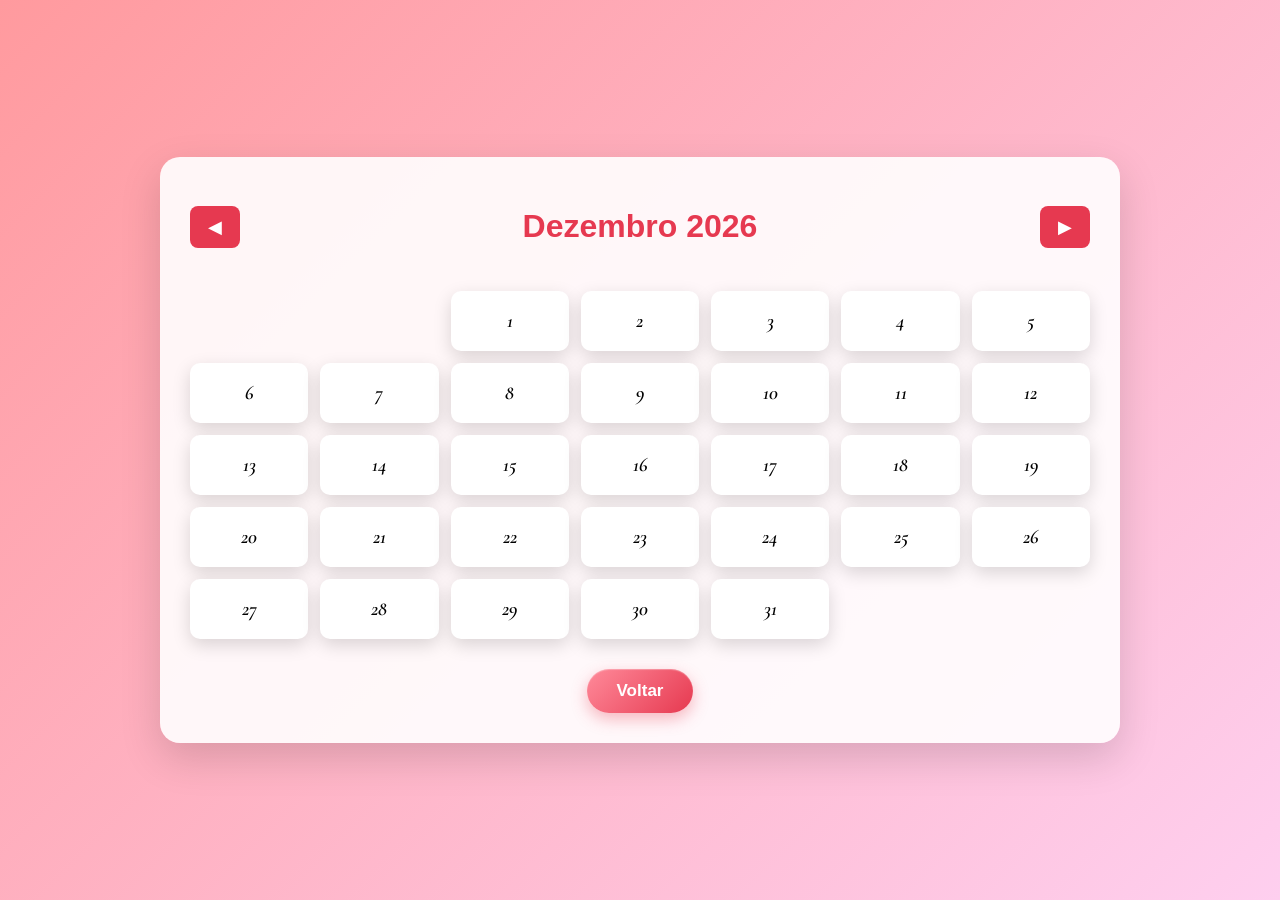
==== datas.html @ 92491e4d "Add files via upload" ====
<!DOCTYPE html>
<html lang="pt">
<head>
    <meta charset="UTF-8">
    <title>Datas especiais</title>
    <link rel="stylesheet" href="datas.css">
</head>
<body>

    <div class="calendario-container">

        <div class="calendario-header">
            <button id="prevMes" class="nav-btn">◀</button>
            <h1 id="mesAno"></h1>
            <button id="nextMes" class="nav-btn">▶</button>
        </div>

        <div class="calendario-grid" id="calendarioGrid"></div>
        
        <button class="btn-voltar" onclick="voltarPagina()">Voltar</button>

    </div>

        <!-- POPUP DA DATA -->
    <div id="popupData" class="popup-data">
        <div class="popup-card">
            <h2 id="tituloData"></h2>
            <p id="descricaoData" class="descricao-data"></p>
            <button class="btn-fechar" onclick="fecharPopupData()">Fechar</button>
        </div>
    </div>


    <script src="datas.js"></script>
</body>
</html>
---- datas.css ----
@import url('https://fonts.googleapis.com/css2?family=Great+Vibes&family=Cormorant+Garamond:ital,wght@1,500;1,600&display=swap');

body {
    margin: 0;
    background: linear-gradient(135deg, #ff9a9e, #fecfef);
    font-family: "Segoe UI", sans-serif;
    display: flex;
    justify-content: center;
    align-items: center;
    min-height: 100vh;
}

.calendario-container {
    background: rgba(255,255,255,0.9);
    padding: 30px;
    width: 900px;
    border-radius: 20px;
    box-shadow: 0 15px 40px rgba(0,0,0,0.15);
}

.calendario-header {
    display: flex;
    justify-content: space-between;
    align-items: center;
    margin-bottom: 25px;
    font-size: 32px;
    color: #e63950;
    font-family: "Great Vibes", 
}

.calendario-header h1 {
    font-size: 32px;
    color: #e63950;
    font-family: "Great Vibes", 
}

.nav-btn {
    background: #e63950;
    color: white;
    border: none;
    padding: 10px 18px;
    border-radius: 8px;
    cursor: pointer;
    font-size: 18px;
    transition: 0.25s ease;
}

.nav-btn:hover {
    background: #c72f45;
    transform: translateY(-3px);
}

.calendario-grid {
    display: grid;
    grid-template-columns: repeat(7, 1fr);
    gap: 12px;
}

.dia {
    background: #fff;
    border-radius: 10px;
    padding: 18px;
    text-align: center;
    font-size: 20px;
    cursor: pointer;
    box-shadow: 0 6px 18px rgba(0,0,0,0.15);
    transition: 0.25s ease;
    font-family: "Cormorant Garamond", serif;
    font-style: italic;
    font-weight: 600;
}

.dia:hover {
    background: #ffe3e8;
    transform: translateY(-4px);
}

/* POPUP */
.popup-data {
    position: fixed;
    top: 0;
    left: 0;
    width: 100%;
    height: 100%;
    backdrop-filter: blur(8px);
    background: rgba(0,0,0,0.3);
    display: none;
    align-items: center;
    justify-content: center;
    z-index: 9999;
}

/* CARTÃO */
.popup-card {
    background: #fffdf8;
    width: 450px;
    padding: 40px;
    border-radius: 12px;
    box-shadow: 0 15px 40px rgba(0,0,0,0.35);
    text-align: center;
    border: 1px solid #d8c49a;
}

.popup-card h2 {
    font-size: 32px;
    color: #7a5a3a;
    margin-bottom: 25px;
    font-family: "Great Vibes", cursive;
}

/* BOTÃO FECHAR */
.btn-fechar {
    padding: 12px 24px;
    background: #e63950;
    color: white;
    border: none;
    border-radius: 8px;
    font-size: 18px;
    cursor: pointer;
    transition: 0.25s ease;
    font-family: "Cormorant Garamond", serif;
    font-style: italic;
}

.btn-fechar:hover {
    background: #c72f45;
    transform: translateY(-3px);
}

.dia-especial {
    background: linear-gradient(135deg, #f7e7b4, #e6c980);
    border: 2px solid #d4b45f;
    font-weight: bold;
    position: relative;
    color: #7a5a3a; /* castanho suave para combinar com o dourado */
}


.dia-especial:hover {
    background: #ffd0d9;
}

.descricao-data {
    font-family: "Cormorant Garamond", serif;
    font-style: italic;
    font-size: 22px;
    line-height: 1.6;
    color: #7a5a3a;
    margin-bottom: 25px;
    padding: 0 10px;
    position: relative;
}

/* aspas decorativas discretas */
.descricao-data::before {
    font-family: "Great Vibes", cursive;
    font-style: normal;
    font-size: 40px;
    color: #d4b45f;
    display: block;
    line-height: 0.5;
    margin-bottom: 10px;
}

/* BOTÃO VOLTAR — pill com gradiente, coerente com o resto do site */
.btn-voltar {
    margin-top: 30px;
    padding: 12px 30px;
    background: linear-gradient(135deg, #ff8a9a, #e63950);
    color: white;
    border: none;
    border-radius: 999px;
    font-size: 17px;
    font-weight: 600;
    cursor: pointer;
    display: block;
    margin-left: auto;
    margin-right: auto;
    box-shadow:
        0 6px 16px rgba(230, 57, 80, 0.35),
        inset 0 1px 1px rgba(255,255,255,0.3);
    transition: transform 0.15s ease, box-shadow 0.2s ease;
}

.btn-voltar:hover {
    transform: translateY(-2px);
    box-shadow:
        0 10px 22px rgba(230, 57, 80, 0.45),
        inset 0 1px 1px rgba(255,255,255,0.3);
}

.btn-voltar:active {
    transform: translateY(0) scale(0.97);
}
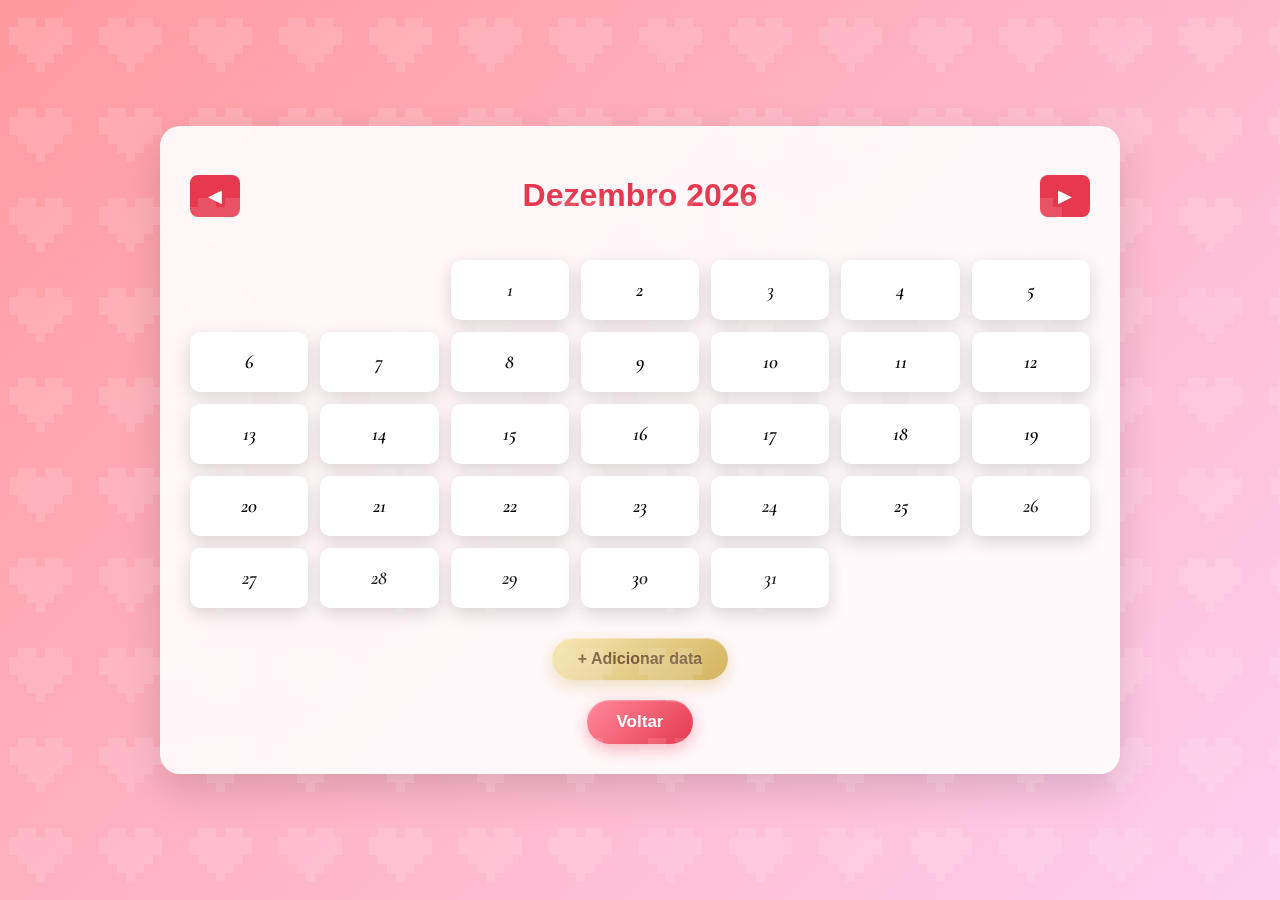
==== commit e5df1add: "Add files via upload" ====
--- a/datas.html
+++ b/datas.html
@@ -9,28 +9,55 @@
 
     <div class="calendario-container">
 
-        <div class="calendario-header">
-            <button id="prevMes" class="nav-btn">◀</button>
-            <h1 id="mesAno"></h1>
-            <button id="nextMes" class="nav-btn">▶</button>
-        </div>
-
-        <div class="calendario-grid" id="calendarioGrid"></div>
-        
-        <button class="btn-voltar" onclick="voltarPagina()">Voltar</button>
-
+    <div class="calendario-header">
+        <button id="prevMes" class="nav-btn">◀</button>
+        <h1 id="mesAno"></h1>
+        <button id="nextMes" class="nav-btn">▶</button>
     </div>
 
-        <!-- POPUP DA DATA -->
-    <div id="popupData" class="popup-data">
-        <div class="popup-card">
-            <h2 id="tituloData"></h2>
-            <p id="descricaoData" class="descricao-data"></p>
+    <div class="calendario-grid" id="calendarioGrid"></div>
+
+    <div class="acoes-calendario">
+        <button class="btn-adicionar" onclick="abrirFormularioData()">+ Adicionar data</button>
+    </div>
+
+    <button class="btn-voltar" onclick="voltarPagina()">Voltar</button>
+
+</div>
+
+<!-- POPUP DA DATA (visualização) -->
+<div id="popupData" class="popup-data">
+    <div class="popup-card">
+        <h2 id="tituloData"></h2>
+        <p id="descricaoData" class="descricao-data"></p>
+        <div class="botoes-form">
+            <button class="btn-editar" onclick="editarDataAtual()">Editar</button>
             <button class="btn-fechar" onclick="fecharPopupData()">Fechar</button>
         </div>
     </div>
+</div>
 
+<!-- POPUP DE CRIAÇÃO/EDIÇÃO DE DATA -->
+<div id="popupFormulario" class="popup-data">
+    <div class="popup-card">
+        <h2 id="tituloFormulario">Nova data especial</h2>
 
-    <script src="datas.js"></script>
+        <label class="label-form">Data</label>
+        <input type="date" id="inputData" class="input-form">
+
+        <label class="label-form">Título</label>
+        <input type="text" id="inputTitulo" class="input-form" placeholder="Ex: O nosso dia ❤️">
+
+        <label class="label-form">Descrição</label>
+        <textarea id="inputDescricao" class="input-form textarea-form" rows="4" placeholder="Escreve aqui a memória..."></textarea>
+
+        <div class="botoes-form">
+            <button class="btn-fechar" onclick="fecharFormularioData()">Cancelar</button>
+            <button class="btn-guardar" onclick="guardarNovaData()">Guardar</button>
+        </div>
+    </div>
+</div>
+
+<script src="datas.js"></script>
 </body>
 </html>
--- a/datas.css
+++ b/datas.css
@@ -8,6 +8,30 @@
     justify-content: center;
     align-items: center;
     min-height: 100vh;
+}
+
+/* padrão de corações pixelizados, atrás de tudo */
+body::before {
+    content: "";
+    position: fixed;
+    top: 0;
+    left: 0;
+    width: 100%;
+    height: 100%;
+    z-index: 0;
+    pointer-events: none;
+    opacity: 0.12;
+
+    background-image: url("data:image/svg+xml,%3Csvg xmlns='http://www.w3.org/2000/svg' width='40' height='40' viewBox='0 0 40 40'%3E%3Cg fill='%23ffffff'%3E%3Crect x='8' y='8' width='4' height='4'/%3E%3Crect x='12' y='8' width='4' height='4'/%3E%3Crect x='20' y='8' width='4' height='4'/%3E%3Crect x='24' y='8' width='4' height='4'/%3E%3Crect x='4' y='12' width='4' height='4'/%3E%3Crect x='8' y='12' width='4' height='4'/%3E%3Crect x='12' y='12' width='4' height='4'/%3E%3Crect x='16' y='12' width='4' height='4'/%3E%3Crect x='20' y='12' width='4' height='4'/%3E%3Crect x='24' y='12' width='4' height='4'/%3E%3Crect x='28' y='12' width='4' height='4'/%3E%3Crect x='4' y='16' width='4' height='4'/%3E%3Crect x='8' y='16' width='4' height='4'/%3E%3Crect x='12' y='16' width='4' height='4'/%3E%3Crect x='16' y='16' width='4' height='4'/%3E%3Crect x='20' y='16' width='4' height='4'/%3E%3Crect x='24' y='16' width='4' height='4'/%3E%3Crect x='28' y='16' width='4' height='4'/%3E%3Crect x='8' y='20' width='4' height='4'/%3E%3Crect x='12' y='20' width='4' height='4'/%3E%3Crect x='16' y='20' width='4' height='4'/%3E%3Crect x='20' y='20' width='4' height='4'/%3E%3Crect x='24' y='20' width='4' height='4'/%3E%3Crect x='12' y='24' width='4' height='4'/%3E%3Crect x='16' y='24' width='4' height='4'/%3E%3Crect x='20' y='24' width='4' height='4'/%3E%3Crect x='16' y='28' width='4' height='4'/%3E%3C/g%3E%3C/svg%3E");
+
+    background-size: 90px 90px;
+    background-repeat: repeat;
+    image-rendering: pixelated;
+}
+
+.container {
+    position: relative;
+    z-index: 1; /* garante que fica por cima dos corações */
 }
 
 .calendario-container {
@@ -191,4 +215,175 @@
 
 .btn-voltar:active {
     transform: translateY(0) scale(0.97);
+}
+
+.acoes-calendario {
+    display: flex;
+    justify-content: center;
+    gap: 14px;
+    margin-top: 30px;
+}
+
+.btn-adicionar {
+    padding: 12px 26px;
+    background: linear-gradient(135deg, #f7e7b4, #d4b45f);
+    color: #7a5a3a;
+    border: none;
+    border-radius: 999px;
+    font-size: 16px;
+    font-weight: 700;
+    cursor: pointer;
+    box-shadow:
+        0 6px 16px rgba(212, 180, 95, 0.4),
+        inset 0 1px 1px rgba(255,255,255,0.4);
+    transition: transform 0.15s ease, box-shadow 0.2s ease;
+}
+
+.btn-adicionar:hover {
+    transform: translateY(-2px);
+    box-shadow:
+        0 10px 22px rgba(212, 180, 95, 0.5),
+        inset 0 1px 1px rgba(255,255,255,0.4);
+}
+
+.btn-adicionar:active {
+    transform: translateY(0) scale(0.97);
+}
+
+.label-form {
+    display: block;
+    text-align: left;
+    font-family: "Cormorant Garamond", serif;
+    font-style: italic;
+    font-size: 17px;
+    color: #7a5a3a;
+    margin: 14px 0 6px;
+}
+
+.input-form {
+    width: 100%;
+    padding: 10px 12px;
+    border-radius: 10px;
+    border: 1px solid #d8c49a;
+    font-size: 15px;
+    font-family: "Segoe UI", sans-serif;
+    outline: none;
+    transition: border 0.2s, box-shadow 0.2s;
+}
+
+.input-form:focus {
+    border-color: #e63950;
+    box-shadow: 0 0 0 2px rgba(230,57,80,0.2);
+}
+
+.textarea-form {
+    resize: vertical;
+    font-family: "Cormorant Garamond", serif;
+    font-style: italic;
+}
+
+.botoes-form {
+    display: flex;
+    gap: 12px;
+    margin-top: 25px;
+}
+
+.botoes-form .btn-fechar,
+.botoes-form .btn-guardar {
+    flex: 1;
+    margin: 0;
+}
+
+.btn-guardar {
+    padding: 12px 24px;
+    background: linear-gradient(135deg, #ff8a9a, #e63950);
+    color: white;
+    border: none;
+    border-radius: 999px;
+    font-size: 16px;
+    font-weight: 600;
+    cursor: pointer;
+    box-shadow:
+        0 6px 16px rgba(230, 57, 80, 0.35),
+        inset 0 1px 1px rgba(255,255,255,0.3);
+    transition: transform 0.15s ease, box-shadow 0.2s ease;
+}
+
+.btn-guardar:hover {
+    transform: translateY(-2px);
+}
+.acoes-calendario {
+    display: flex;
+    justify-content: center;
+    margin-top: 30px;
+}
+
+.btn-voltar {
+    margin-top: 20px;
+    display: block;
+    margin-left: auto;
+    margin-right: auto;
+    /* resto das propriedades que já tinhas mantém-se igual */
+}
+
+/* botão Editar — mesmo estilo do btn-guardar, mas em tom dourado para diferenciar */
+.btn-editar {
+    padding: 12px 24px;
+    background: linear-gradient(135deg, #f7e7b4, #d4b45f);
+    color: #7a5a3a;
+    border: none;
+    border-radius: 999px;
+    font-size: 16px;
+    font-weight: 700;
+    cursor: pointer;
+    box-shadow:
+        0 6px 16px rgba(212, 180, 95, 0.4),
+        inset 0 1px 1px rgba(255,255,255,0.4);
+    transition: transform 0.15s ease, box-shadow 0.2s ease;
+    flex: 1;
+}
+
+.btn-editar:hover {
+    transform: translateY(-2px);
+    box-shadow:
+        0 10px 22px rgba(212, 180, 95, 0.5),
+        inset 0 1px 1px rgba(255,255,255,0.4);
+}
+
+.btn-editar:active {
+    transform: translateY(0) scale(0.97);
+}
+
+/* botão Fechar — agora com o mesmo estilo pill/gradiente dos outros */
+.btn-fechar {
+    padding: 12px 24px;
+    background: linear-gradient(135deg, #ff8a9a, #e63950);
+    color: white;
+    border: none;
+    border-radius: 999px;
+    font-size: 16px;
+    font-weight: 600;
+    cursor: pointer;
+    box-shadow:
+        0 6px 16px rgba(230, 57, 80, 0.35),
+        inset 0 1px 1px rgba(255,255,255,0.3);
+    transition: transform 0.15s ease, box-shadow 0.2s ease;
+    flex: 1;
+}
+
+.btn-fechar:hover {
+    transform: translateY(-2px);
+    box-shadow:
+        0 10px 22px rgba(230, 57, 80, 0.45),
+        inset 0 1px 1px rgba(255,255,255,0.3);
+}
+
+.btn-fechar:active {
+    transform: translateY(0) scale(0.97);
+}
+
+.botoes-form {
+    display: flex;
+    gap: 12px;
+    margin-top: 25px;
 }
